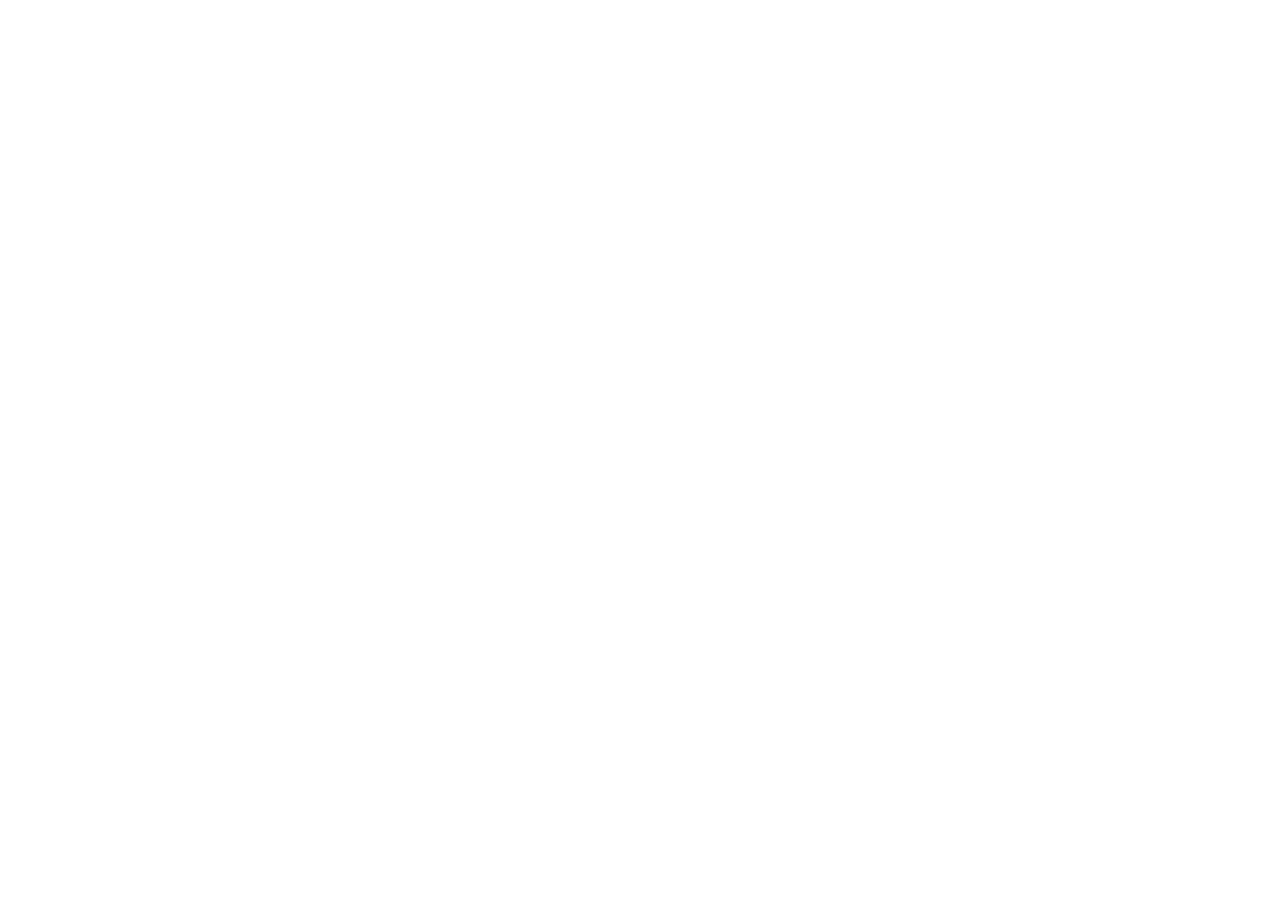
==== index.html @ b7eb6c2d "enlaces en html" ====
<html>
<head>
	<meta name = "viewport" content="width=device-width">
	<meta charset="UTF-8">
	<!-- Favicon and Title -->
	<title>Lyft</title>
	<link rel="shortcut icon" href="favicon.png">
	<!-- CSS Files -->
	<link rel="stylesheet" type="text/css" href="css/materialize.css">
	<link rel="stylesheet" type="text/css" href="css/main.css">
	<!-- Google Font(s) Import -->
	<link href="https://fonts.googleapis.com/css?family=Indie+Flower" rel="stylesheet">
</head>
<title>Lyft</title>
</head>
<body>

    <script type='text/javascript' src='js/jquery-3.1.1.min.js'></script>
    <script type='text/javascript' src='js/main.js'></script>
    <script type='text/javascript' src='js/materialize.js'></script>
</body>
</html>
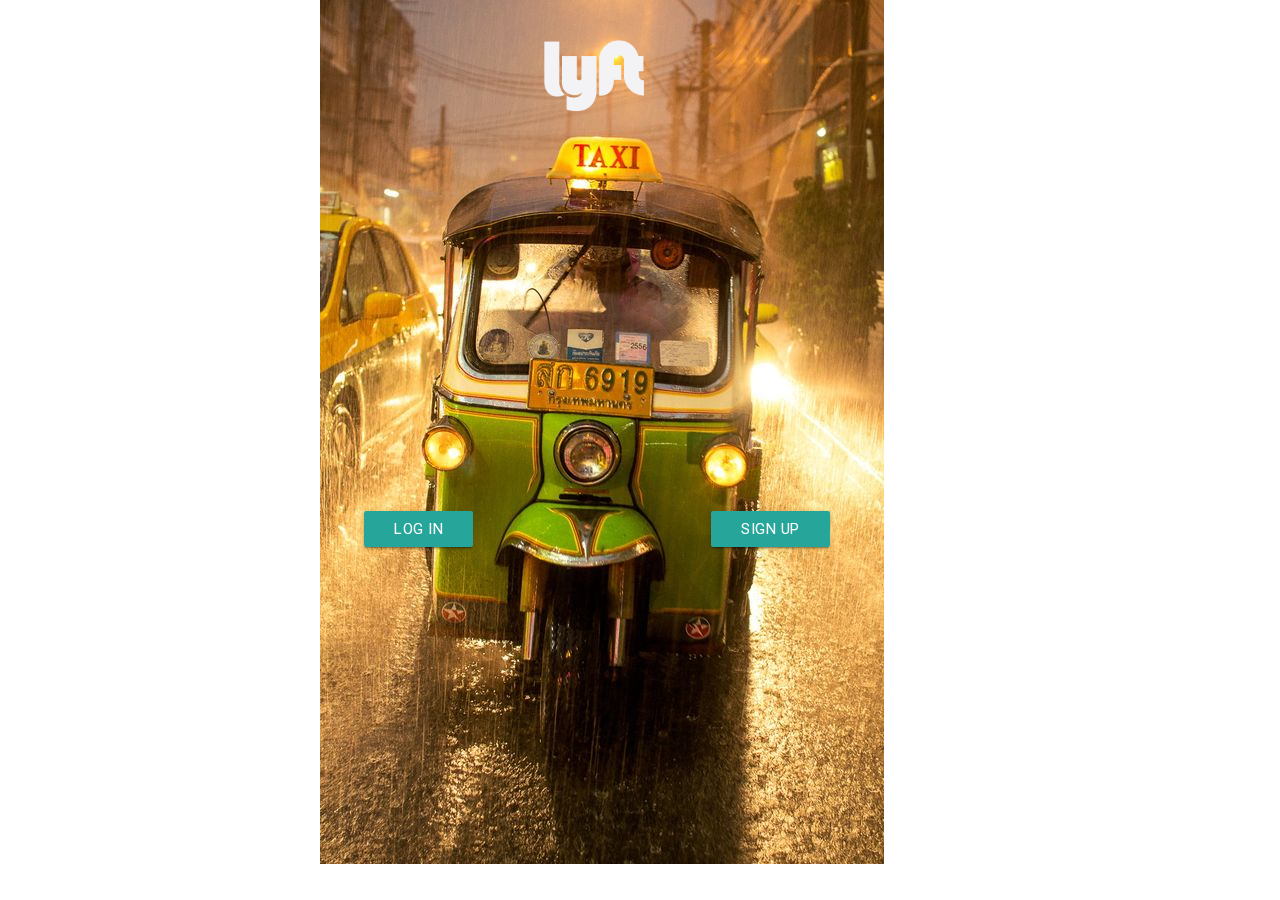
==== commit 4a1281ee: "a medio empezar" ====
--- a/index.html
+++ b/index.html
@@ -14,7 +14,23 @@
 <title>Lyft</title>
 </head>
 <body>
-
+<section class="fondo">
+	<div class="container">
+		<div class="row">
+			<div class="col s12">
+				<img class="logo" src="img/logo.png" alt="">
+			</div>
+		</div>
+		<div class="row">
+			<div class="col s6">
+				<a class="waves-effect waves-light btn boton">Log In</a>
+			</div>
+			<div class="col s6">
+				<a href="sign_up.html" class="waves-effect waves-light btn boton">Sign up</a>
+			</div>
+		</div>
+	</div>
+</section>	
     <script type='text/javascript' src='js/jquery-3.1.1.min.js'></script>
     <script type='text/javascript' src='js/main.js'></script>
     <script type='text/javascript' src='js/materialize.js'></script>
--- a/css/main.css
+++ b/css/main.css
@@ -0,0 +1,28 @@
+
+/*index*/
+.fondo{
+	background-image: url(../img/taxi1.jpg);
+	background-repeat: no-repeat;
+	margin-left: 25%;
+	max-width: 100%;
+	height: 100%;
+}
+.logo{
+	width: 100px;
+	margin-left: 80px;
+	margin-top: 40px;
+}
+.boton{
+	margin-top: 380px;
+	margin-left: -100px;
+}
+
+/*sign up*/
+.back{
+	margin-top: 28px;
+	margin-left: 60px;
+}
+.bandera{
+	width: 10px;
+}
+
